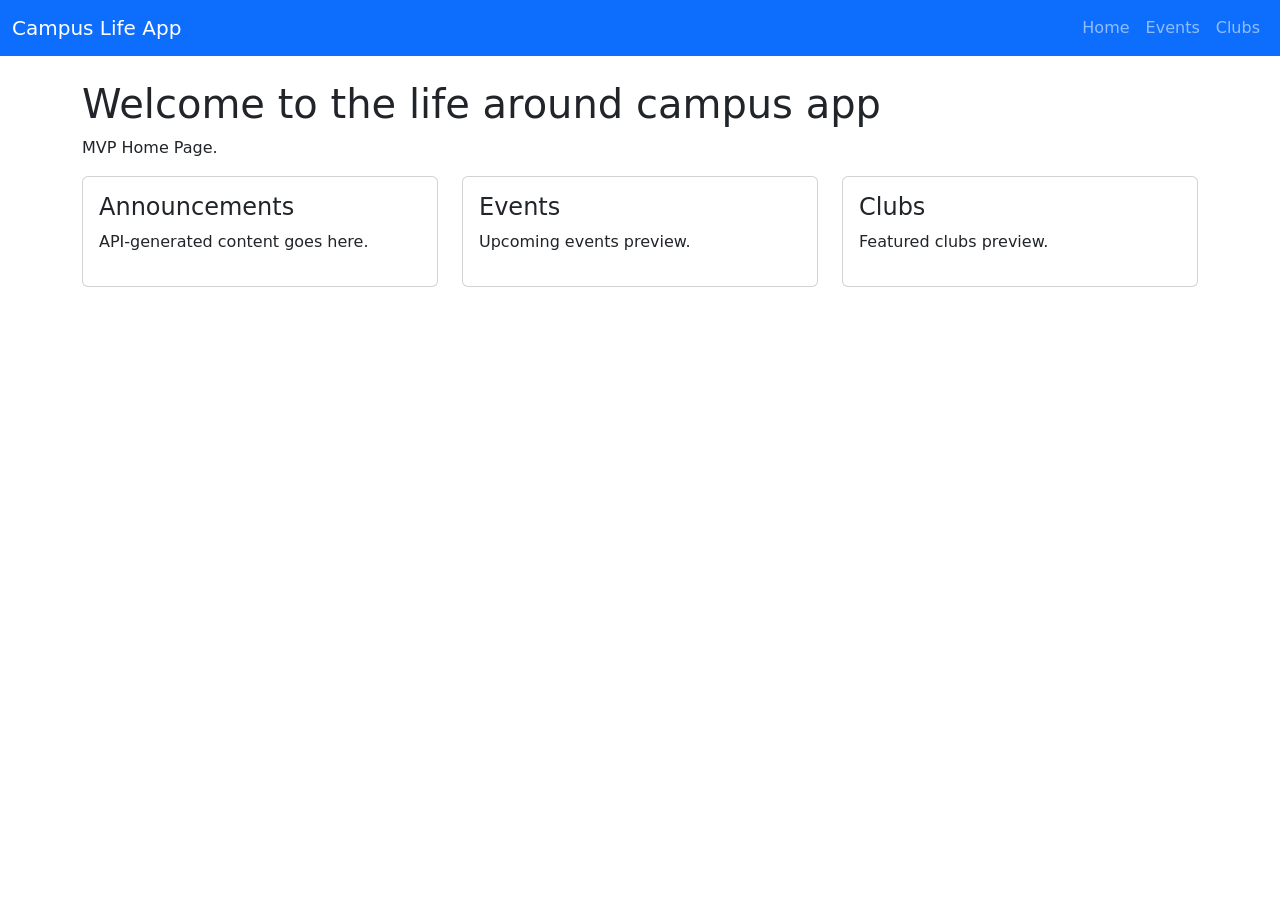
==== index.html @ f50fe3a9 "added index.html updates" ====
<!DOCTYPE html>
<html lang="en">
<head>
    <meta charset="UTF-8">
    <meta name="viewport" content="width=device-width, initial-scale=1.0">
    <title>Campus Life Super App</title>

    <!-- Bootstrap CSS -->
    <link
        href="https://cdn.jsdelivr.net/npm/bootstrap@5.3.0/dist/css/bootstrap.min.css"
        rel="stylesheet">

    <!-- stylesheet -->
    <link rel="stylesheet" href="css/style.css">
</head>

<body>

    <!-- HEADER / NAVIGATION -->
    <nav class="navbar navbar-expand-lg navbar-dark bg-primary">
        <div class="container-fluid">
            <a class="navbar-brand" href="index.html">Campus Life App</a>

            <button class="navbar-toggler" type="button" data-bs-toggle="collapse" data-bs-target="#navbarNav">
                <span class="navbar-toggler-icon"></span>
            </button>

            <div class="collapse navbar-collapse" id="navbarNav">
                <ul class="navbar-nav ms-auto">
                    <li class="nav-item"><a class="nav-link" href="index.html">Home</a></li>
                    <li class="nav-item"><a class="nav-link" href="events.html">Events</a></li>
                    <li class="nav-item"><a class="nav-link" href="clubs.html">Clubs</a></li>
                </ul>
            </div>
        </div>
    </nav>

    <!-- PAGE CONTENT -->
    <div class="container mt-4">
        <h1>Welcome to the life around campus app</h1>
        <p>MVP Home Page.</p>

        <!-- Placeholder content -->
        <div class="row">
            <div class="col-md-4">
                <div class="card p-3">
                    <h4>Announcements</h4>
                    <p>API-generated content goes here.</p>
                </div>
            </div>

            <div class="col-md-4">
                <div class="card p-3">
                    <h4>Events</h4>
                    <p>Upcoming events preview.</p>
                </div>
            </div>

            <div class="col-md-4">
                <div class="card p-3">
                    <h4>Clubs</h4>
                    <p>Featured clubs preview.</p>
                </div>
            </div>
        </div>
    </div>

    <!-- Bootstrap JS -->
    <script
        src="https://cdn.jsdelivr.net/npm/bootstrap@5.3.0/dist/js/bootstrap.bundle.min.js">
    </script>

    <!-- JavaScript file -->
    <script src="js/script.js"></script>

</body>
</html>
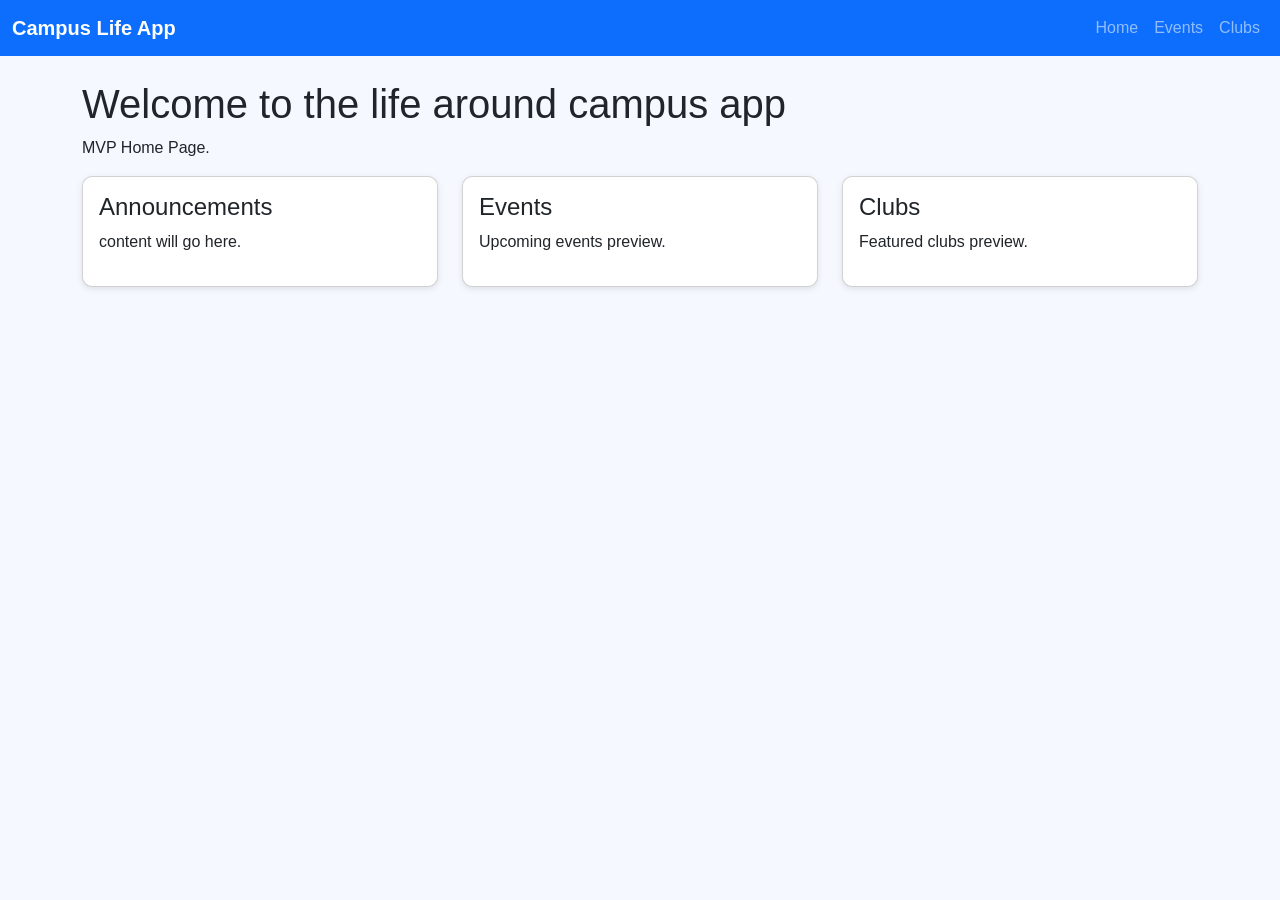
==== commit 9cfa8af7: "final MVP updates" ====
--- a/index.html
+++ b/index.html
@@ -45,7 +45,7 @@
             <div class="col-md-4">
                 <div class="card p-3">
                     <h4>Announcements</h4>
-                    <p>API-generated content goes here.</p>
+                    <p>content will go here.</p>
                 </div>
             </div>
 
--- a/css/style.css
+++ b/css/style.css
@@ -0,0 +1,17 @@
+/* Body background */
+body {
+    background-color: #f5f8ff;
+    font-family: Arial, Helvetica, sans-serif;
+}
+
+/* Card styles */
+.card {
+    border-radius: 10px;
+    background: white;
+    box-shadow: 0 2px 6px rgba(0, 0, 0, 0.1);
+}
+
+/* Navbar spacing */
+.navbar-brand {
+    font-weight: bold;
+}
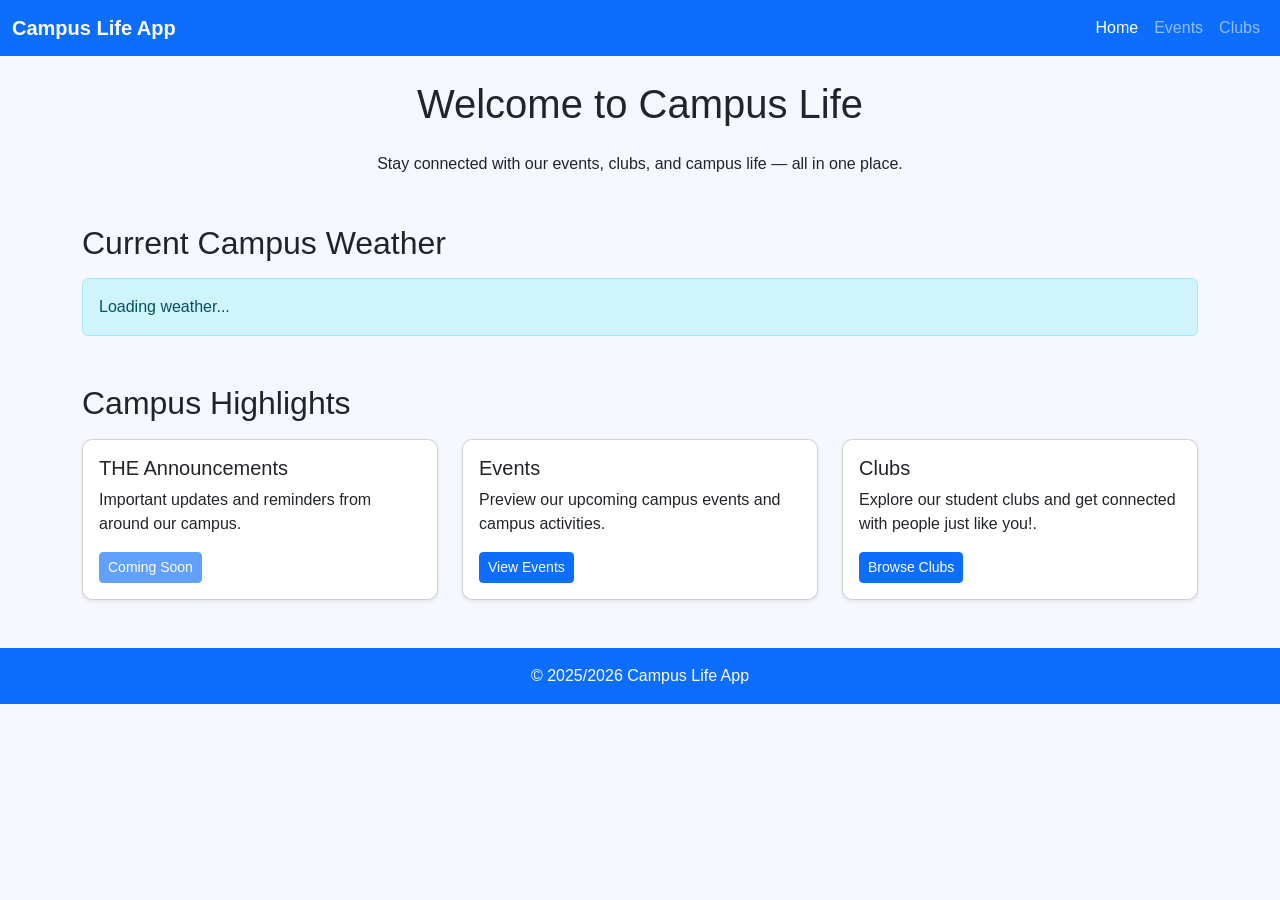
==== commit 0045337e: "finished index.html" ====
--- a/index.html
+++ b/index.html
@@ -1,77 +1,107 @@
 <!DOCTYPE html>
 <html lang="en">
+
 <head>
     <meta charset="UTF-8">
     <meta name="viewport" content="width=device-width, initial-scale=1.0">
     <title>Campus Life Super App</title>
 
     <!-- Bootstrap CSS -->
-    <link
-        href="https://cdn.jsdelivr.net/npm/bootstrap@5.3.0/dist/css/bootstrap.min.css"
-        rel="stylesheet">
+    <link href="https://cdn.jsdelivr.net/npm/bootstrap@5.3.0/dist/css/bootstrap.min.css" rel="stylesheet">
 
-    <!-- stylesheet -->
+    <!-- Custom CSS -->
     <link rel="stylesheet" href="css/style.css">
 </head>
 
 <body>
 
-    <!-- HEADER / NAVIGATION -->
-    <nav class="navbar navbar-expand-lg navbar-dark bg-primary">
-        <div class="container-fluid">
-            <a class="navbar-brand" href="index.html">Campus Life App</a>
+    <!-- HEADER / NAV BAR -->
+    <header>
+        <nav class="navbar navbar-expand-lg navbar-dark bg-primary">
+            <div class="container-fluid">
 
-            <button class="navbar-toggler" type="button" data-bs-toggle="collapse" data-bs-target="#navbarNav">
-                <span class="navbar-toggler-icon"></span>
-            </button>
+                <a class="navbar-brand fw-bold" href="index.html">Campus Life App</a>
 
-            <div class="collapse navbar-collapse" id="navbarNav">
-                <ul class="navbar-nav ms-auto">
-                    <li class="nav-item"><a class="nav-link" href="index.html">Home</a></li>
-                    <li class="nav-item"><a class="nav-link" href="events.html">Events</a></li>
-                    <li class="nav-item"><a class="nav-link" href="clubs.html">Clubs</a></li>
-                </ul>
+                <button class="navbar-toggler" type="button" data-bs-toggle="collapse" data-bs-target="#navbarNav">
+                    <span class="navbar-toggler-icon"></span>
+                </button>
+
+                <div class="collapse navbar-collapse" id="navbarNav">
+                    <ul class="navbar-nav ms-auto">
+                        <li class="nav-item"><a class="nav-link active" href="index.html">Home</a></li>
+                        <li class="nav-item"><a class="nav-link" href="events.html">Events</a></li>
+                        <li class="nav-item"><a class="nav-link" href="clubs.html">Clubs</a></li>
+                    </ul>
+                </div>
+
             </div>
-        </div>
-    </nav>
+        </nav>
+    </header>
 
-    <!-- PAGE CONTENT -->
-    <div class="container mt-4">
-        <h1>Welcome to the life around campus app</h1>
-        <p>MVP Home Page.</p>
+    <!-- MAIN CONTENT -->
+    <main class="container mt-4">
 
-        <!-- Placeholder content -->
-        <div class="row">
-            <div class="col-md-4">
-                <div class="card p-3">
-                    <h4>Announcements</h4>
-                    <p>content will go here.</p>
+        <h1 class="text-center mb-4">Welcome to Campus Life</h1>
+        <p class="text-center mb-5">Stay connected with our events, clubs, and campus life — all in one place.</p>
+
+        <!-- WEATHER WIDGET (API) -->
+        <section aria-labelledby="weather-header" class="mb-5">
+            <h2 id="weather-header" class="mb-3">Current Campus Weather</h2>
+            <div id="weather" class="alert alert-info">Loading weather...</div>
+        </section>
+
+        <!-- FEATURE CARDS -->
+        <section aria-labelledby="features-header">
+            <h2 id="features-header" class="mb-3">Campus Highlights</h2>
+
+            <div class="row g-4">
+
+                <div class="col-md-4">
+                    <article class="card shadow-sm h-100">
+                        <div class="card-body">
+                            <h3 class="card-title h5">THE Announcements</h3>
+                            <p class="card-text">Important updates and reminders from around our campus.</p>
+                            <a href="#" class="btn btn-primary btn-sm disabled">Coming Soon</a>
+                        </div>
+                    </article>
                 </div>
+
+                <div class="col-md-4">
+                    <article class="card shadow-sm h-100">
+                        <div class="card-body">
+                            <h3 class="card-title h5">Events</h3>
+                            <p class="card-text">Preview our upcoming campus events and campus activities.</p>
+                            <a href="events.html" class="btn btn-primary btn-sm">View Events</a>
+                        </div>
+                    </article>
+                </div>
+
+                <div class="col-md-4">
+                    <article class="card shadow-sm h-100">
+                        <div class="card-body">
+                            <h3 class="card-title h5">Clubs</h3>
+                            <p class="card-text">Explore our student clubs and get connected with people just like you!.</p>
+                            <a href="clubs.html" class="btn btn-primary btn-sm">Browse Clubs</a>
+                        </div>
+                    </article>
+                </div>
+
             </div>
+        </section>
 
-            <div class="col-md-4">
-                <div class="card p-3">
-                    <h4>Events</h4>
-                    <p>Upcoming events preview.</p>
-                </div>
-            </div>
+    </main>
 
-            <div class="col-md-4">
-                <div class="card p-3">
-                    <h4>Clubs</h4>
-                    <p>Featured clubs preview.</p>
-                </div>
-            </div>
-        </div>
-    </div>
+    <!-- FOOTER -->
+    <footer class="bg-primary text-white text-center py-3 mt-5">
+        <p class="mb-0">&copy; 2025/2026 Campus Life App</p>
+    </footer>
 
     <!-- Bootstrap JS -->
-    <script
-        src="https://cdn.jsdelivr.net/npm/bootstrap@5.3.0/dist/js/bootstrap.bundle.min.js">
-    </script>
+    <script src="https://cdn.jsdelivr.net/npm/bootstrap@5.3.0/dist/js/bootstrap.bundle.min.js"></script>
 
-    <!-- JavaScript file -->
+    <!-- Custom JS -->
     <script src="js/script.js"></script>
 
 </body>
+
 </html>
